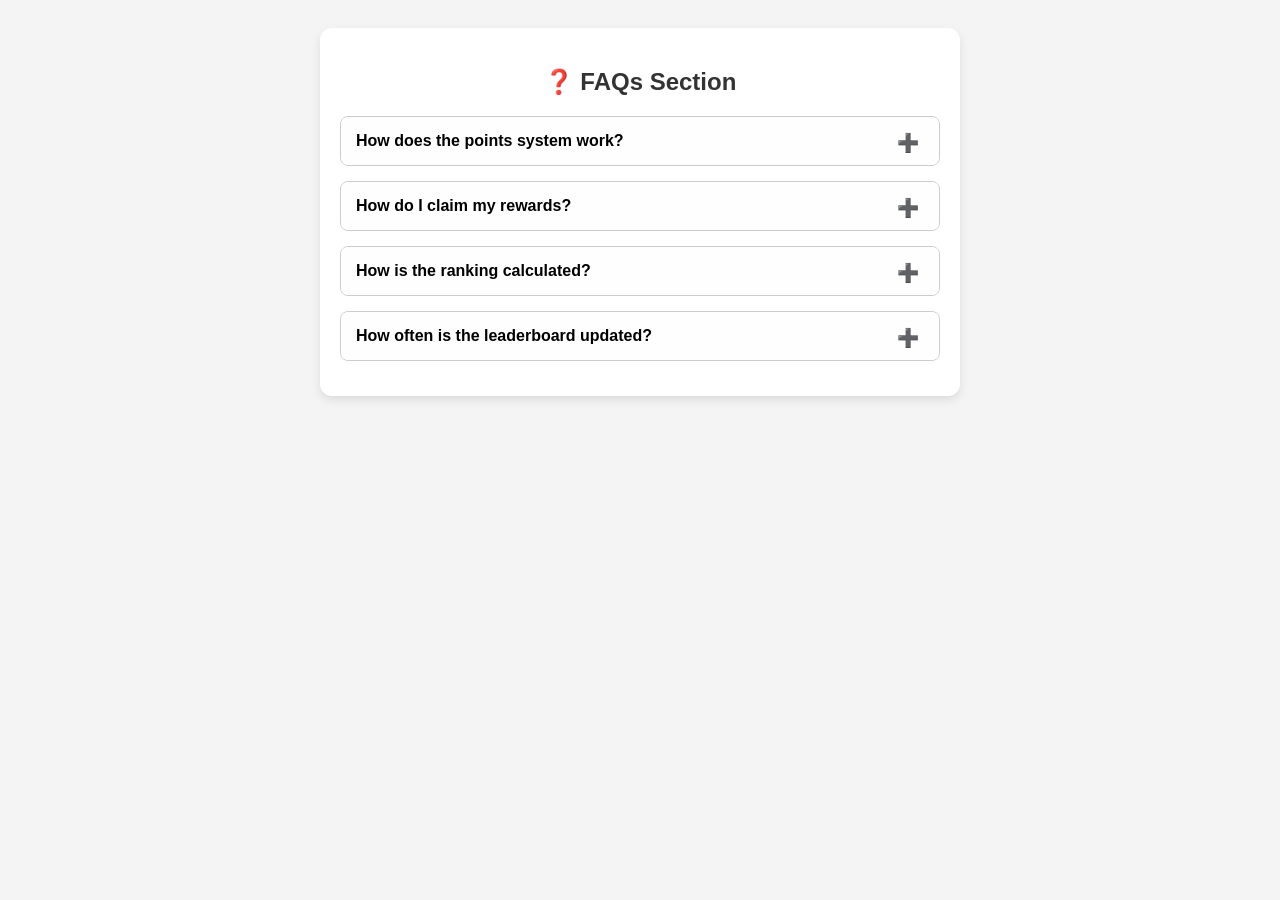
==== faqs.html @ 34ad15f5 "Add files via upload" ====
<!DOCTYPE html>
<html lang="en">

<head>
    <meta charset="UTF-8">
    <meta name="viewport" content="width=device-width, initial-scale=1.0">
    <title>FAQs Section</title>
    <style>
        body {
            font-family: Arial, sans-serif;
            background: #f4f4f4;
            padding: 20px;
        }

        .faq-container {
            max-width: 600px;
            margin: auto;
            background: #fff;
            padding: 20px;
            border-radius: 12px;
            box-shadow: 0 4px 10px rgba(0, 0, 0, 0.1);
        }

        .faq-container h2 {
            text-align: center;
            color: #333;
            margin-bottom: 20px;
        }

        .faq-item {
            margin-bottom: 15px;
            border: 1px solid #ccc;
            border-radius: 8px;
            overflow: hidden;
        }

        .faq-question {
            background: #fefefe;
            cursor: pointer;
            padding: 15px;
            font-weight: bold;
            position: relative;
        }

        .faq-question::after {
            content: "➕";
            position: absolute;
            right: 20px;
            font-size: 18px;
        }

        .faq-item.active .faq-question::after {
            content: "➖";
        }

        .faq-answer {
            max-height: 0;
            overflow: hidden;
            background: #fff;
            color: #444;
            transition: max-height 0.4s ease;
            padding: 0 15px;
        }

        .faq-item.active .faq-answer {
            padding: 15px;
            max-height: 300px;
        }
    </style>
</head>

<body>

    <div class="faq-container">
        <h2>❓ FAQs Section</h2>

        <div class="faq-item">
            <div class="faq-question">How does the points system work?</div>
            <div class="faq-answer">You earn points for completing tasks, referring friends, and participating in
                challenges.</div>
        </div>

        <div class="faq-item">
            <div class="faq-question">How do I claim my rewards?</div>
            <div class="faq-answer">Go to the "Rewards" section, select your reward, and click "Claim". It will be
                processed within 24 hours.</div>
        </div>

        <div class="faq-item">
            <div class="faq-question">How is the ranking calculated?</div>
            <div class="faq-answer">Rank is based on total points, activity streaks, and bonus achievements. It updates
                daily.</div>
        </div>

        <div class="faq-item">
            <div class="faq-question">How often is the leaderboard updated?</div>
            <div class="faq-answer">Leaderboard data is refreshed every midnight IST based on your latest activities.
            </div>
        </div>
    </div>

    <script>
        const faqs = document.querySelectorAll('.faq-item');

        faqs.forEach(item => {
            const question = item.querySelector('.faq-question');
            question.addEventListener('click', () => {
                // Close other open items
                faqs.forEach(faq => {
                    if (faq !== item) faq.classList.remove('active');
                });
                // Toggle current
                item.classList.toggle('active');
            });
        });
    </script>

</body>

</html>
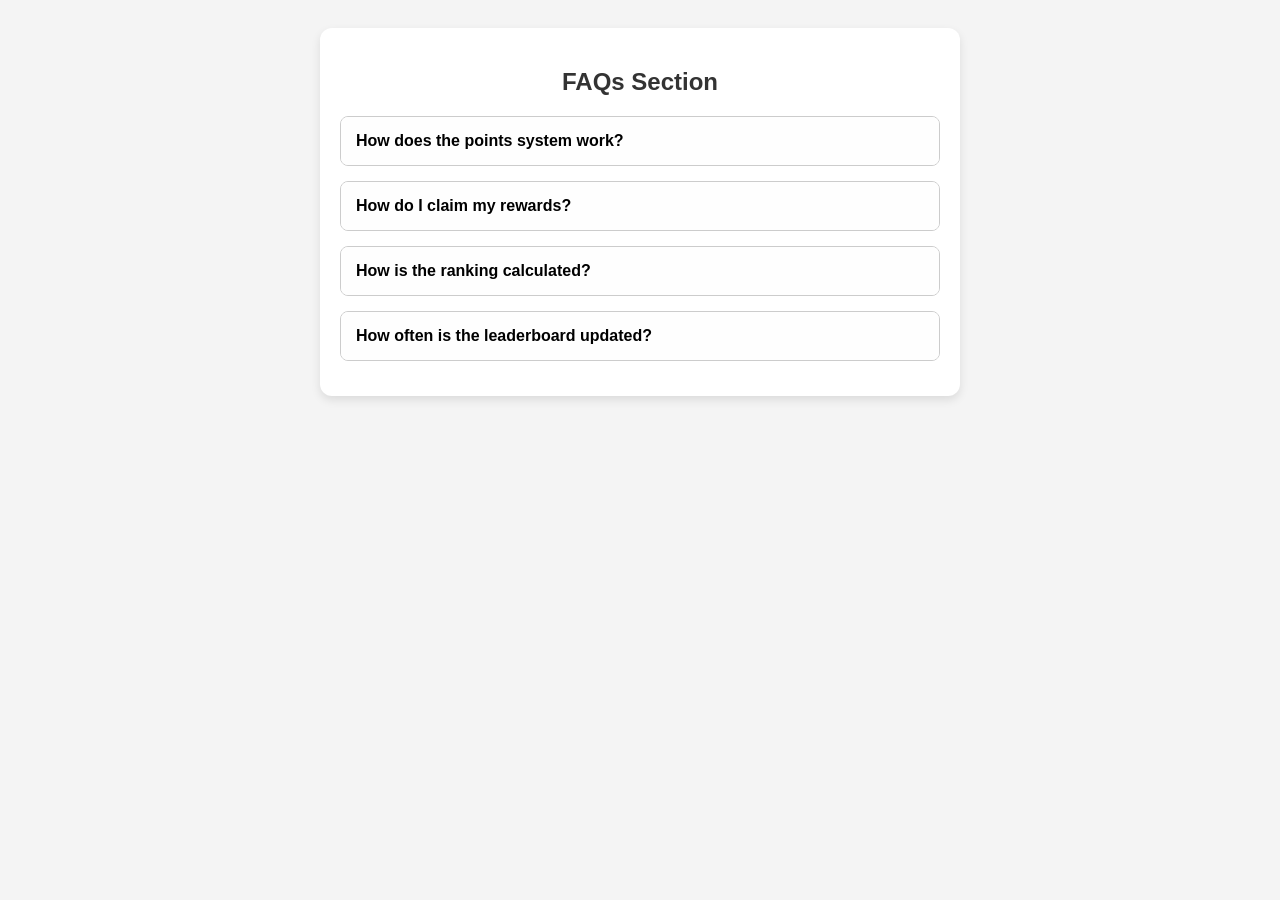
==== commit b1b1bfd8: "Add files via upload" ====
--- a/faqs.html
+++ b/faqs.html
@@ -1,3 +1,4 @@
+
 <!DOCTYPE html>
 <html lang="en">
 
@@ -39,18 +40,6 @@
             cursor: pointer;
             padding: 15px;
             font-weight: bold;
-            position: relative;
-        }
-
-        .faq-question::after {
-            content: "➕";
-            position: absolute;
-            right: 20px;
-            font-size: 18px;
-        }
-
-        .faq-item.active .faq-question::after {
-            content: "➖";
         }
 
         .faq-answer {
@@ -72,44 +61,37 @@
 <body>
 
     <div class="faq-container">
-        <h2>❓ FAQs Section</h2>
+        <h2> FAQs Section</h2>
 
         <div class="faq-item">
             <div class="faq-question">How does the points system work?</div>
-            <div class="faq-answer">You earn points for completing tasks, referring friends, and participating in
-                challenges.</div>
+            <div class="faq-answer">You earn points for completing tasks, referring friends, and participating in challenges.</div>
         </div>
 
         <div class="faq-item">
             <div class="faq-question">How do I claim my rewards?</div>
-            <div class="faq-answer">Go to the "Rewards" section, select your reward, and click "Claim". It will be
-                processed within 24 hours.</div>
+            <div class="faq-answer">Go to the "Rewards" section, select your reward, and click "Claim". It will be processed within 24 hours.</div>
         </div>
 
         <div class="faq-item">
             <div class="faq-question">How is the ranking calculated?</div>
-            <div class="faq-answer">Rank is based on total points, activity streaks, and bonus achievements. It updates
-                daily.</div>
+            <div class="faq-answer">Rank is based on total points, activity streaks, and bonus achievements. It updates daily.</div>
         </div>
 
         <div class="faq-item">
             <div class="faq-question">How often is the leaderboard updated?</div>
-            <div class="faq-answer">Leaderboard data is refreshed every midnight IST based on your latest activities.
-            </div>
+            <div class="faq-answer">Leaderboard data is refreshed every midnight IST based on your latest activities.</div>
         </div>
     </div>
 
     <script>
         const faqs = document.querySelectorAll('.faq-item');
-
         faqs.forEach(item => {
             const question = item.querySelector('.faq-question');
             question.addEventListener('click', () => {
-                // Close other open items
                 faqs.forEach(faq => {
                     if (faq !== item) faq.classList.remove('active');
                 });
-                // Toggle current
                 item.classList.toggle('active');
             });
         });
